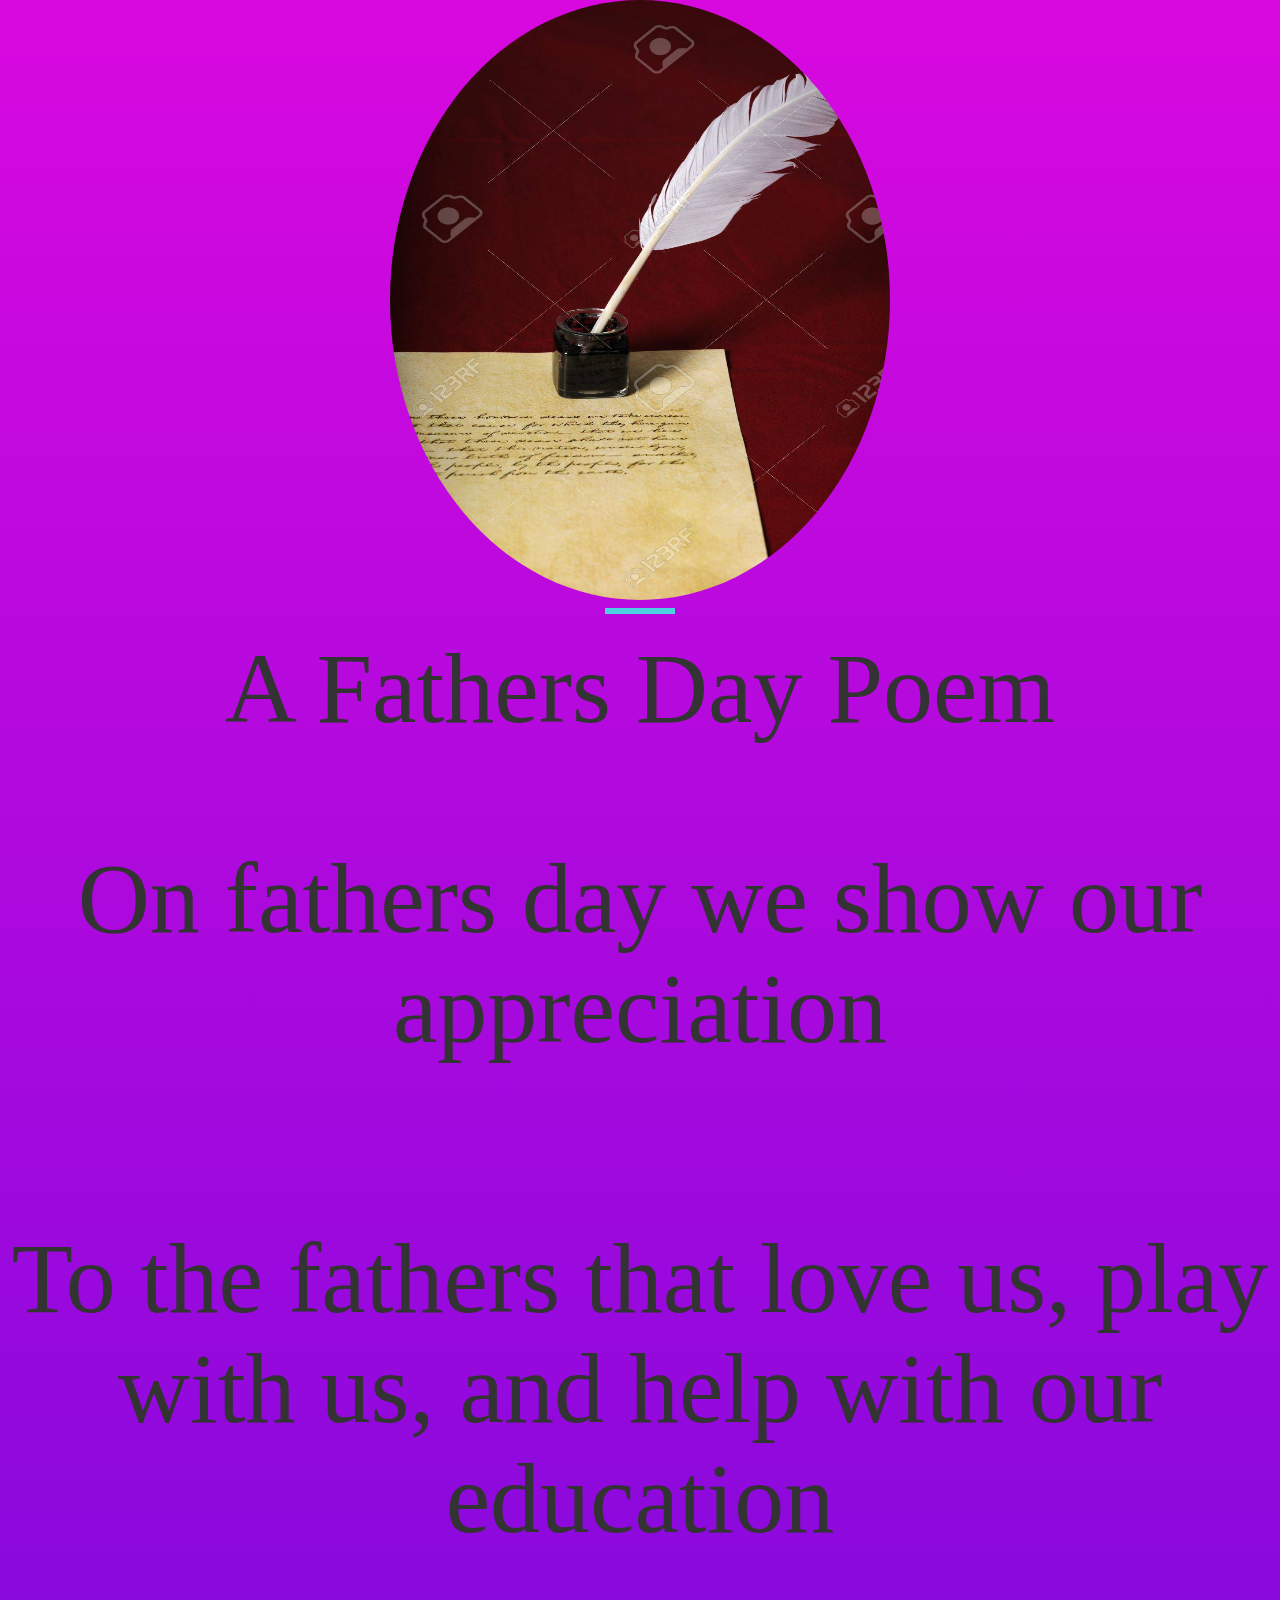
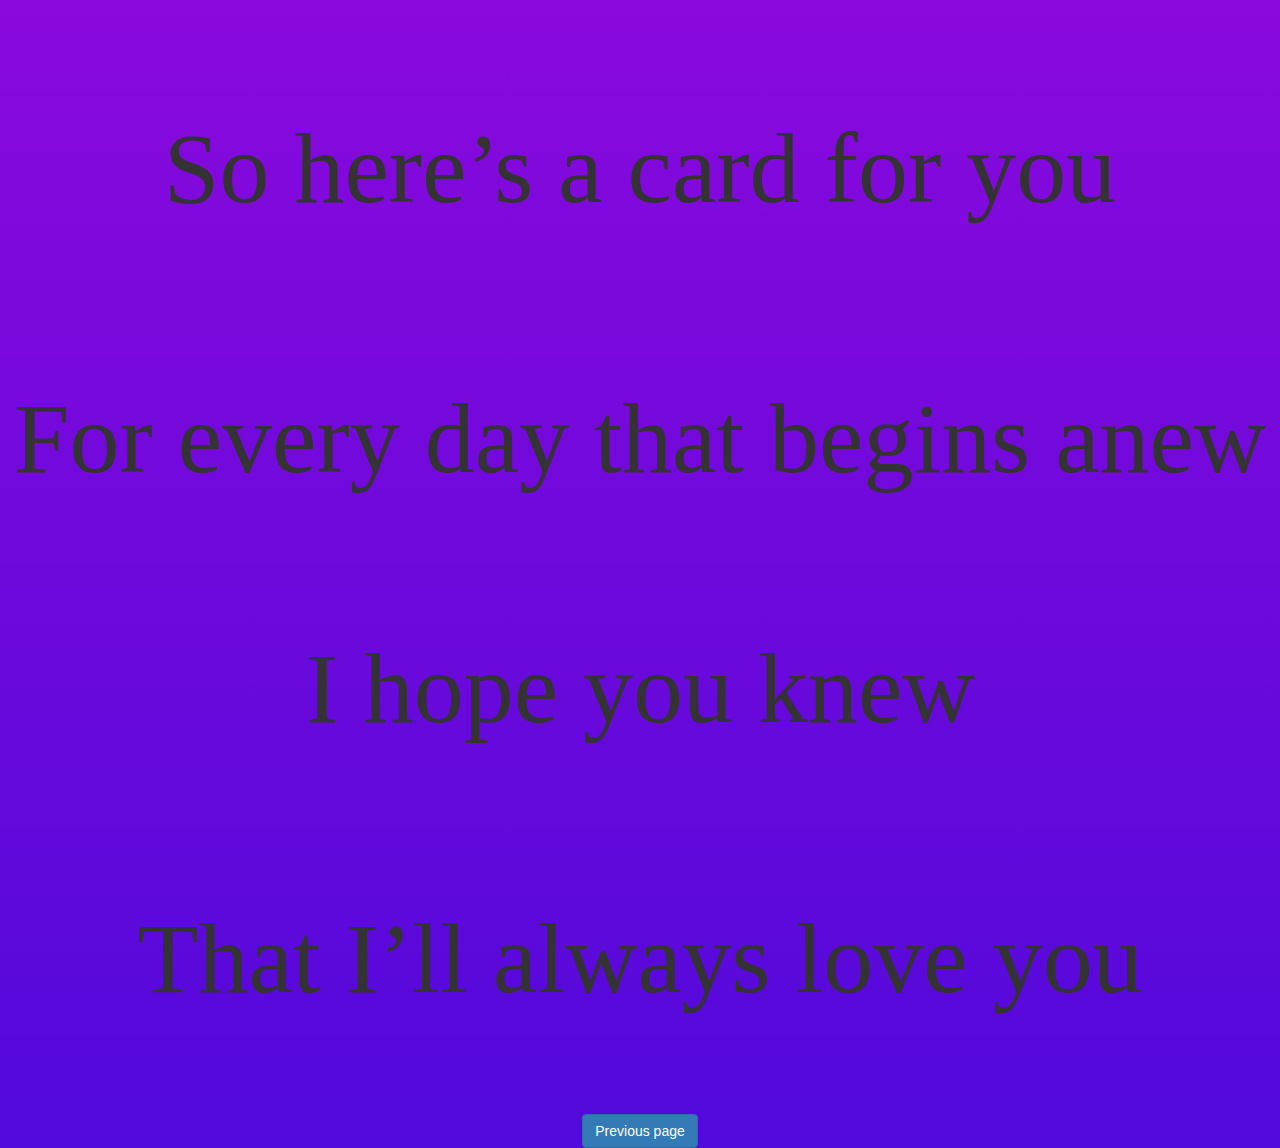
==== poem.html @ e5ddb4b3 "Add files via upload" ====
<html>
  <head>
    <title>
      Project
    </title>
    <link rel="stylesheet" href="https://maxcdn.bootstrapcdn.com/bootstrap/3.4.0/css/bootstrap.min.css">
<script src="https://ajax.googleapis.com/ajax/libs/jquery/3.4.1/jquery.min.js"></script>
<script src="https://maxcdn.bootstrapcdn.com/bootstrap/3.4.0/js/bootstrap.min.js"></script>
  </head>
  <link rel="stylesheet" type="text/css" href="style3.css">
  <body>
      <img id = "images"src = "poem.jpeg">
    
    </div>
  <section id = "bio">
    <div class = "line">
      
    </div> 
    <h1>
        A Fathers Day Poem
    </h1>
     <h2>
        On fathers day we show our appreciation 
     </h2>
     <br>
     <br>
     <h2>
        To the fathers that love us, play with us, and help with our education
     </h2>
     <br>
     <br>
     <h2>
        So here’s a card for you
     </h2>
     <br>
     <br>
     <h2>
        For every day that begins anew
     </h2>
     <br>
     <h2>
        I hope you knew
     </h2>
     <br>
     <br>
     <h2>
        That I’ll always love you
     </h2>
     
</section>
<button class="btn btn-primary" onclick="previousPage();">Previous page</button>
<script src="main3.js"></script>
  </body>  
</html>
---- style3.css ----
body{
  text-align:center;
  background: linear-gradient(#d809df 0%, #5209db 100%);
  background-repeat: no-repeat;

  
}

.line{
    height: 6px;
    background-color:#4DD0E1;
    width: 70px;
    margin: 8px auto;
}


#images{
  width: 500px;
  height:600px;
  border-radius: 50%;
}
h2{
    font-size: 100px;
    margin-bottom: 100px;
    font-family: cursive;
}
h1{
  font-size: 100px;
  margin-bottom: 100px;
  font-family:fantasy;
}
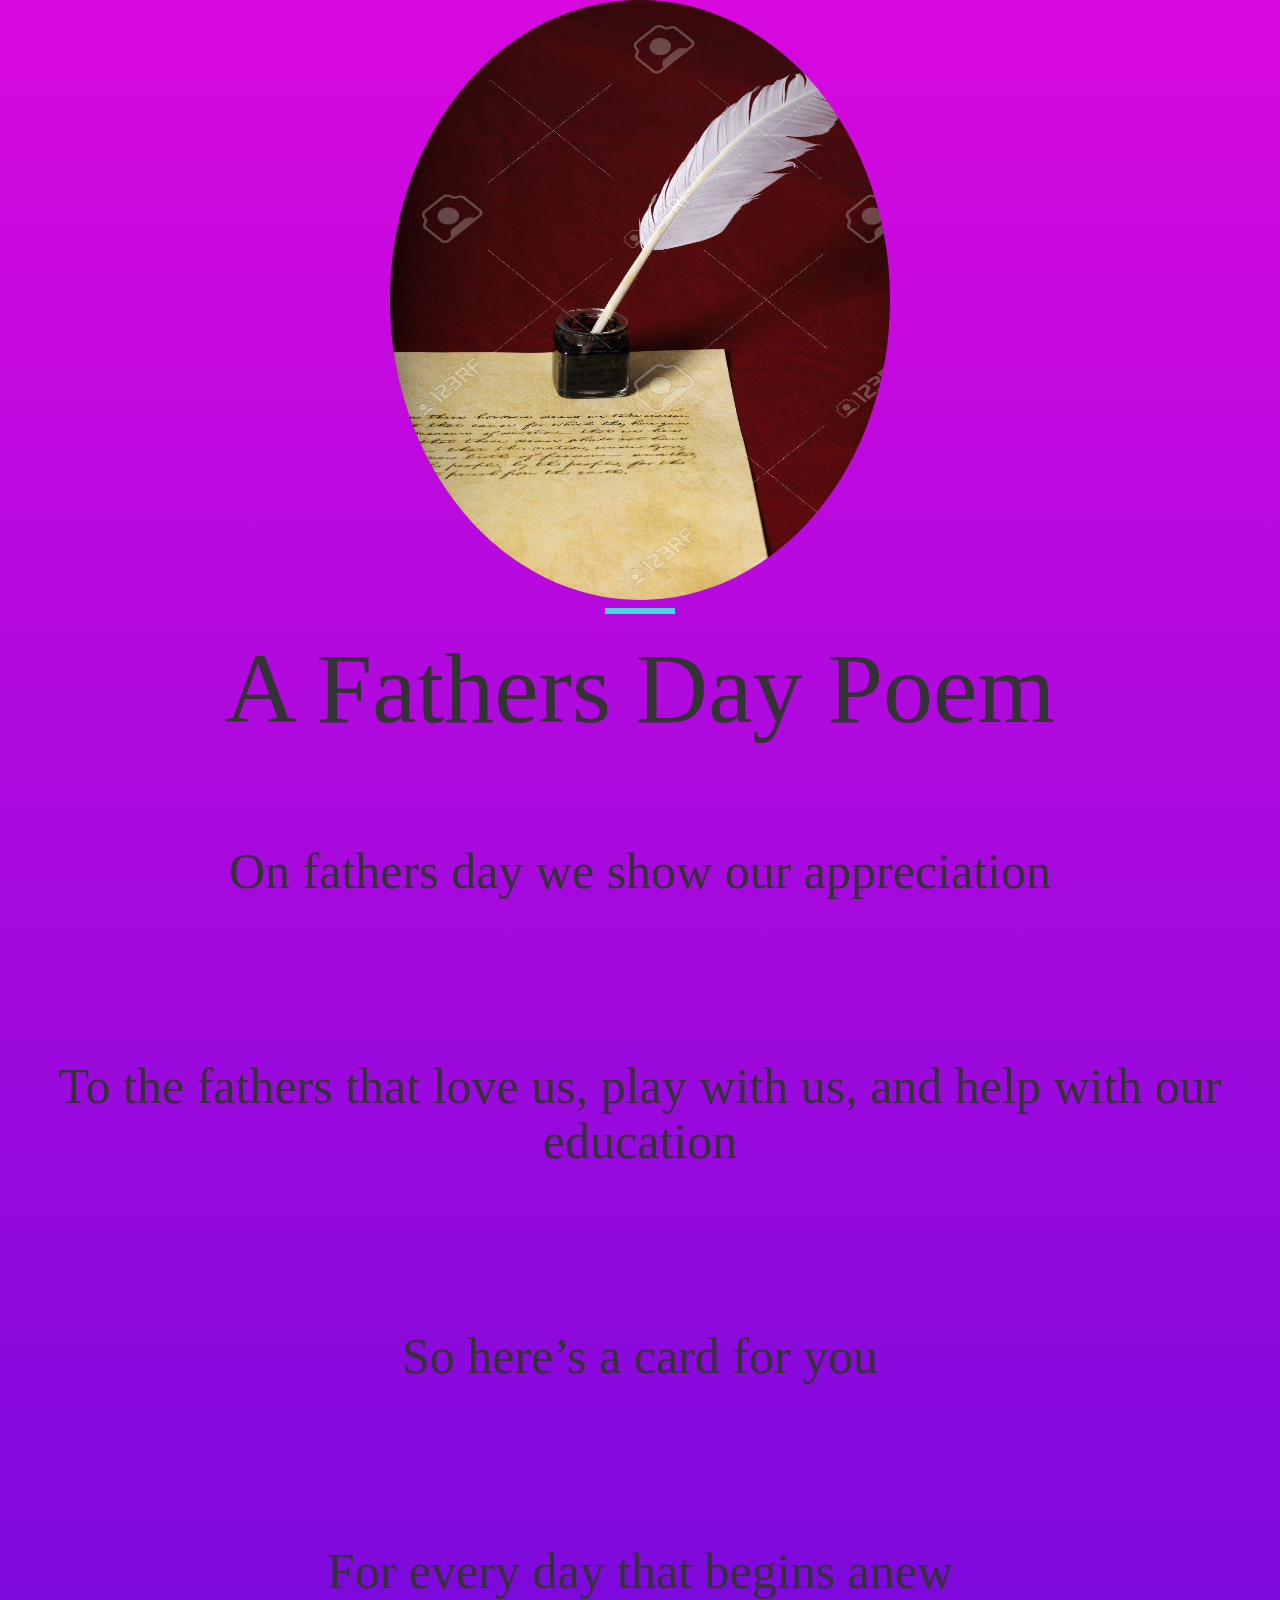
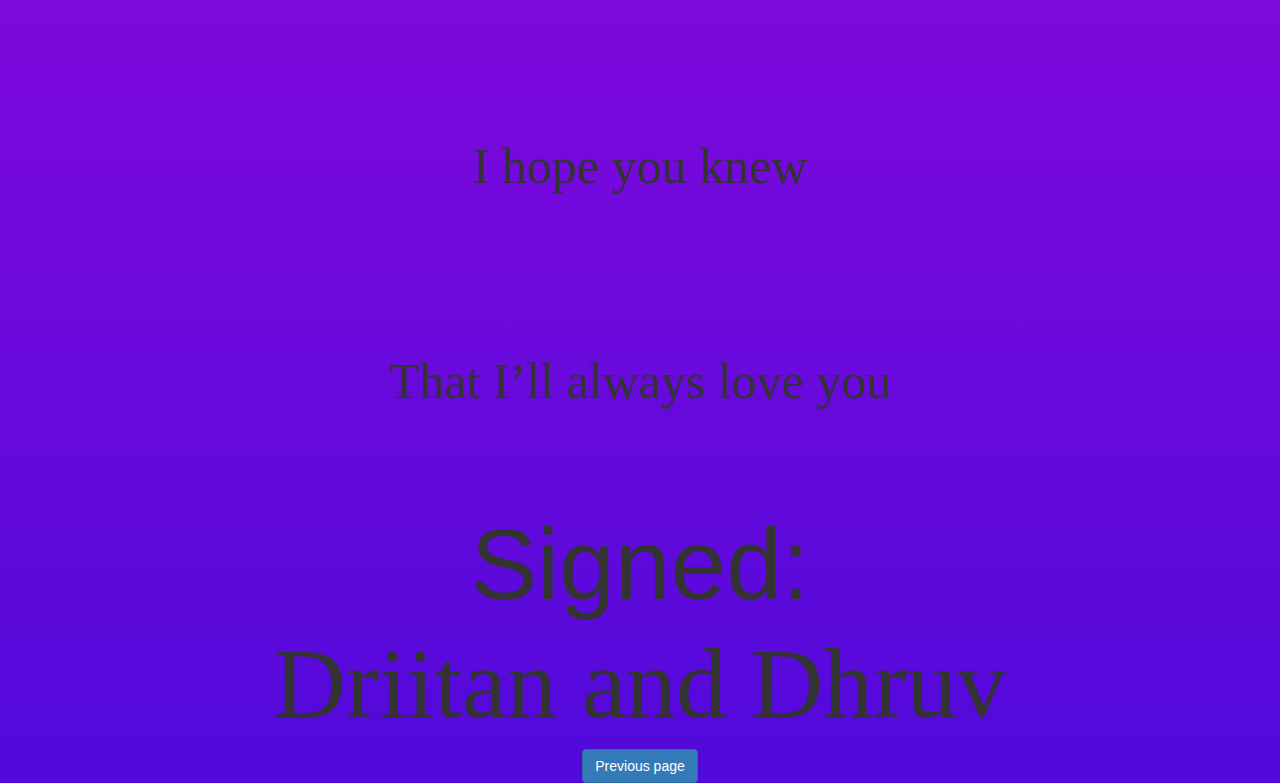
==== commit da422ab2: "Add files via upload" ====
--- a/poem.html
+++ b/poem.html
@@ -46,6 +46,12 @@
      <h2>
         That I’ll always love you
      </h2>
+     <h3>
+         Signed:
+     </h3>
+     <h4>
+         Driitan and Dhruv
+     </h4>
      
 </section>
 <button class="btn btn-primary" onclick="previousPage();">Previous page</button>
--- a/style3.css
+++ b/style3.css
@@ -20,7 +20,7 @@
   border-radius: 50%;
 }
 h2{
-    font-size: 100px;
+    font-size: 50px;
     margin-bottom: 100px;
     font-family: cursive;
 }
@@ -29,4 +29,11 @@
   margin-bottom: 100px;
   font-family:fantasy;
 }
-  +h3{
+  font-size: 100px;
+  font-family: Verdana, Geneva, Tahoma, sans-serif;
+}
+h4{
+  font-size: 100px;
+  font-family: cursive;
+}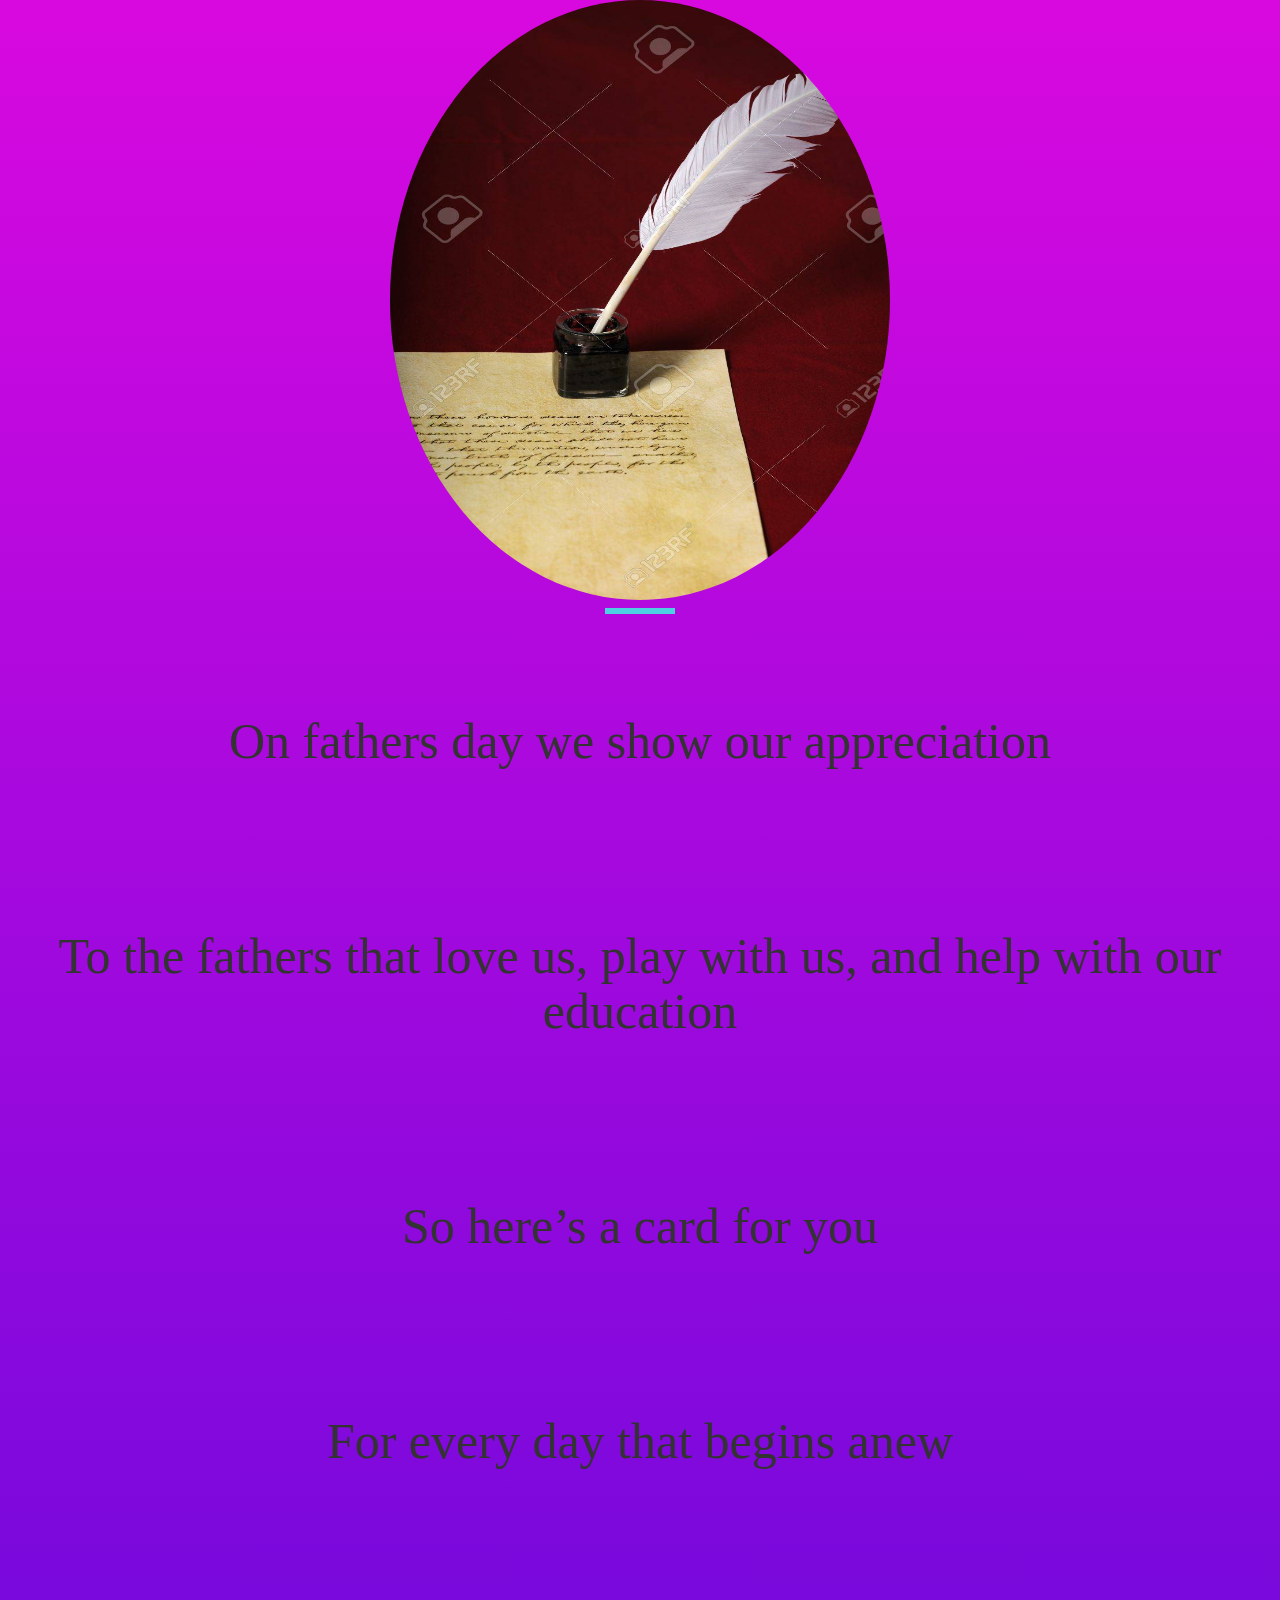
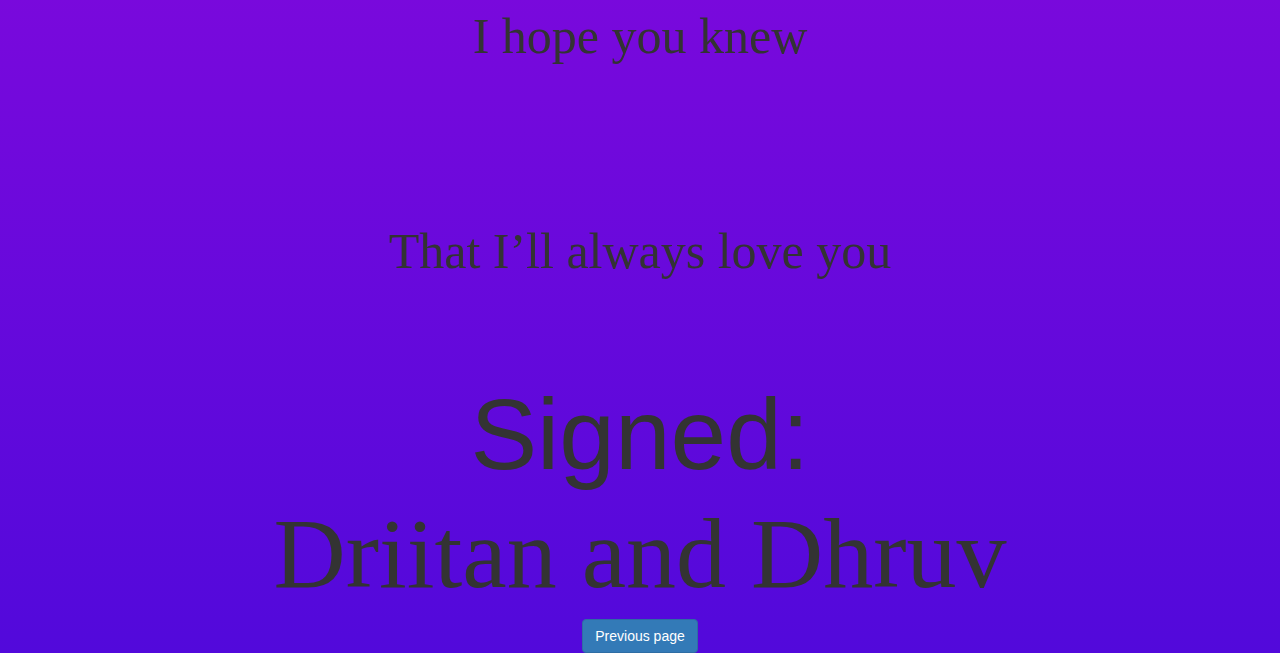
==== commit 6a56b651: "Add files via upload" ====
--- a/poem.html
+++ b/poem.html
@@ -17,7 +17,7 @@
       
     </div> 
     <h1>
-        A Fathers Day Poem
+        
     </h1>
      <h2>
         On fathers day we show our appreciation 
